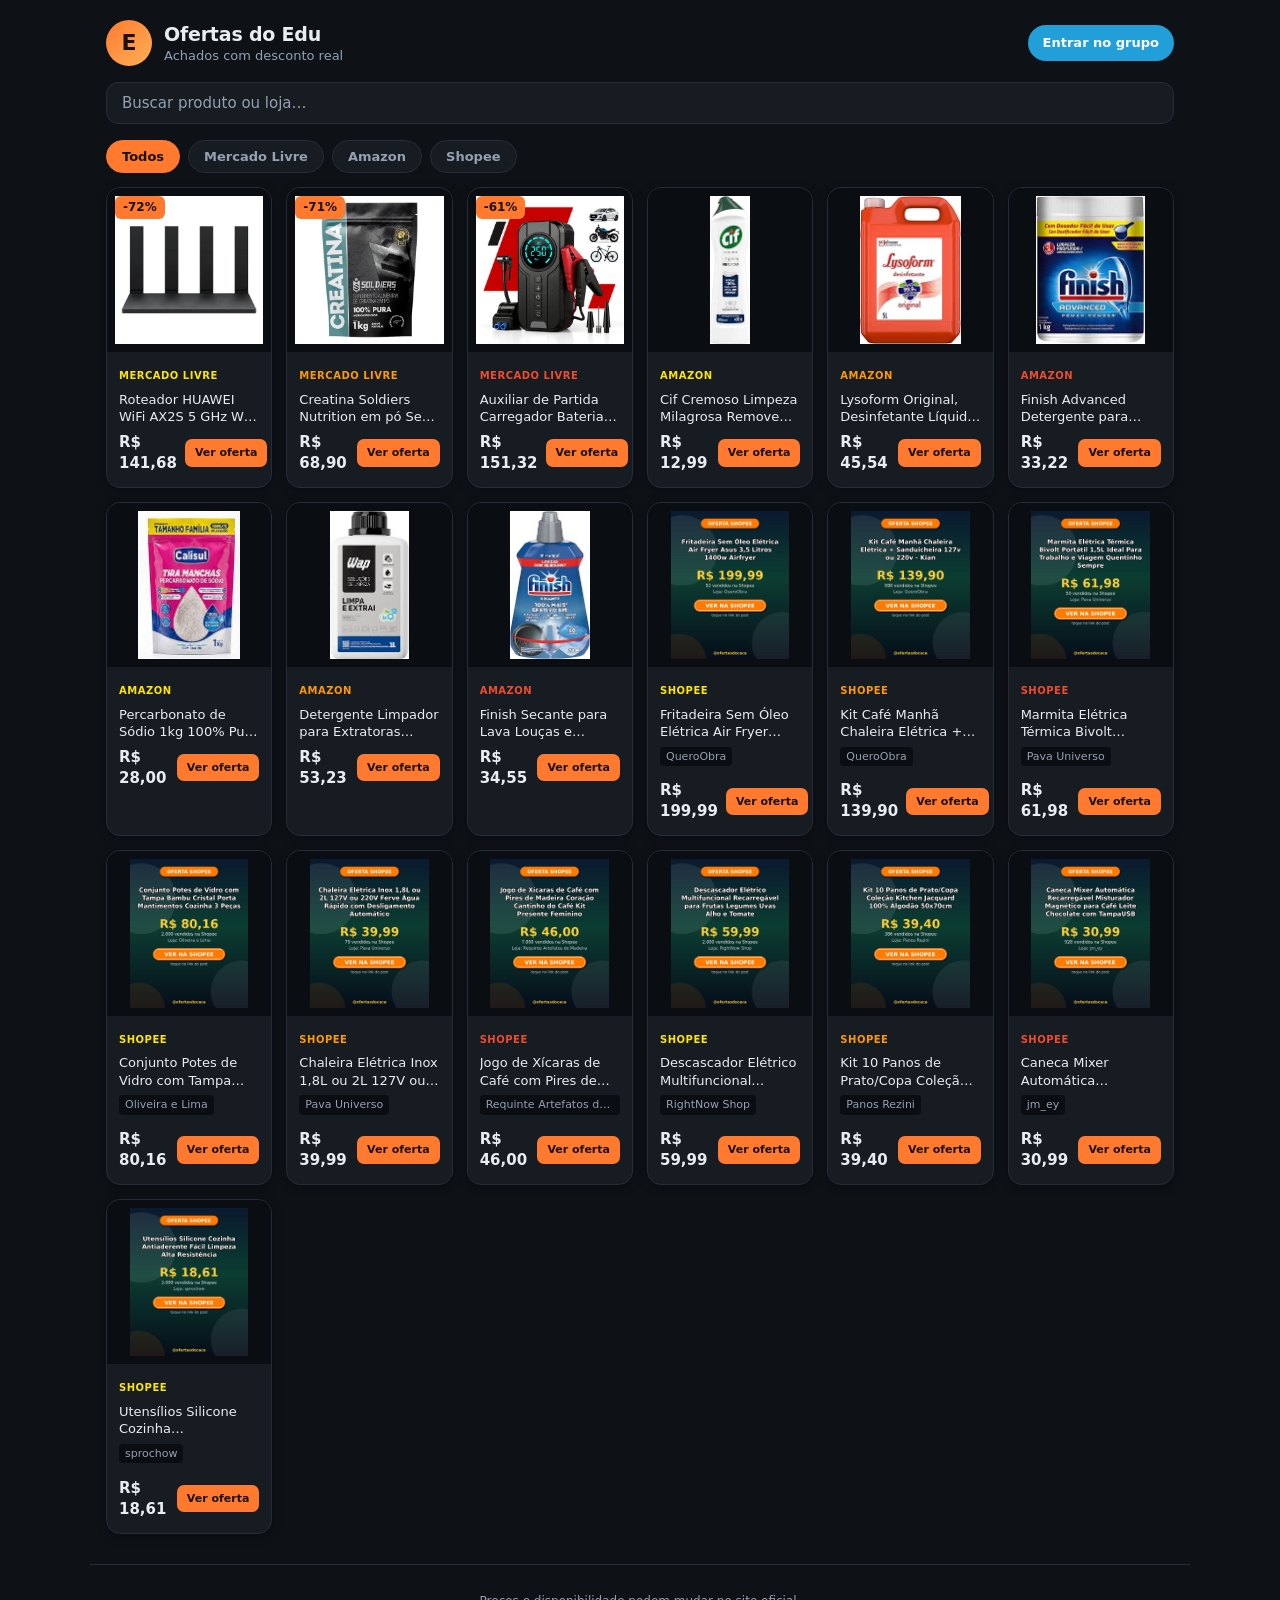
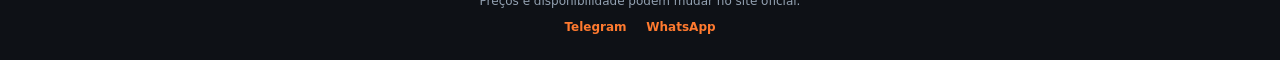
==== loja/index.html @ b826cf6c "loja: vitrine de ofertas com busca, desconto e capa de compartilhamento" ====
<!DOCTYPE html>
<html lang="pt-BR">
<head>
<meta charset="UTF-8">
<meta name="viewport" content="width=device-width, initial-scale=1, viewport-fit=cover">
<title>Ofertas do Edu</title>
<meta name="description" content="Vitrine de ofertas e links de afiliado.">
<meta property="og:title" content="Ofertas do Edu">
<meta property="og:description" content="Achados com desconto real, todo dia.">
<meta property="og:type" content="website">
<meta property="og:image" content="https://edulira1961.github.io/loja/capa.png">
<meta property="og:image:width" content="1200">
<meta property="og:image:height" content="630">
<meta name="twitter:card" content="summary_large_image">
<link rel="image_src" href="capa.png">
<link rel="stylesheet" href="style.css">
</head>
<body>

<header class="topo">
  <div class="marca">
    <div class="avatar">E</div>
    <div>
      <h1>Ofertas do Edu</h1>
      <p>Achados com desconto real</p>
    </div>
  </div>
  <a class="btn-telegram" href="https://t.me/ofertasdocaca_oficial" target="_blank" rel="noopener">
    Entrar no grupo
  </a>
</header>

<div class="busca">
  <input type="search" id="busca" placeholder="Buscar produto ou loja…"
         autocomplete="off" aria-label="Buscar produto">
</div>

<nav class="filtros" id="filtros">
  <button class="chip ativo" data-filtro="todos">Todos</button>
  <button class="chip" data-filtro="mercadolivre">Mercado Livre</button>
  <button class="chip" data-filtro="amazon">Amazon</button>
  <button class="chip" data-filtro="shopee">Shopee</button>
</nav>

<main id="grade" class="grade" aria-live="polite">
  <p class="carregando">Carregando ofertas…</p>
</main>

<p class="vazio" id="vazio" hidden>Nenhuma oferta nesse filtro.</p>

<footer class="rodape">
  <p>Preços e disponibilidade podem mudar no site oficial.</p>
  <p class="links">
    <a href="https://t.me/ofertasdocaca_oficial" target="_blank" rel="noopener">Telegram</a>
    <a href="https://wa.me/5583981629796" target="_blank" rel="noopener">WhatsApp</a>
  </p>
</footer>

<script>
const BADGE = { mercadolivre: "Mercado Livre", amazon: "Amazon", shopee: "Shopee" };
let produtos = [];
let filtro = "todos";
let termo = "";

const grade = document.getElementById("grade");
const vazio  = document.getElementById("vazio");
const campo  = document.getElementById("busca");

const normaliza = (s) => String(s || "").toLowerCase().normalize("NFD")
  .replace(/[\u0300-\u036f]/g, "");

const esc = (s) => String(s || "").replace(/[&<>"']/g, (c) => (
  { "&": "&amp;", "<": "&lt;", ">": "&gt;", '"': "&quot;", "'": "&#39;" }[c]
));

function card(p) {
  const badge = p.desconto > 0
    ? `<span class="desconto">-${p.desconto}%</span>` : "";
  const loja = p.loja ? `<span class="loja">${esc(p.loja)}</span>` : "";
  return `
  <article class="card">
    <a class="card-link" href="${esc(p.link)}" target="_blank" rel="noopener nofollow">
      <div class="foto">
        <img src="${esc(p.imagem)}" alt="${esc(p.titulo)}" loading="lazy"
             onerror="this.classList.add('sem-foto')">
        ${badge}
      </div>
      <div class="info">
        <span class="origem">${BADGE[p.origem] || esc(p.origem)}</span>
        <h2>${esc(p.titulo)}</h2>
        ${loja}
        <div class="comprar">
          ${p.preco ? `<strong>${esc(p.preco)}</strong>` : ""}
          <span class="ver">Ver oferta</span>
        </div>
      </div>
    </a>
  </article>`;
}

function render() {
  const termoLimpo = normaliza(termo.trim());
  const lista = produtos.filter((p) => {
    if (filtro !== "todos" && p.origem !== filtro) return false;
    if (!termoLimpo) return true;
    return normaliza(p.titulo + " " + (p.loja || "")).includes(termoLimpo);
  });

  grade.innerHTML = lista.length
    ? lista.map(card).join("")
    : '<p class="carregando">Nada encontrado. Tente outro termo.</p>';
  vazio.hidden = true;
}

let timer;
campo.addEventListener("input", () => {
  clearTimeout(timer);
  timer = setTimeout(() => {
    termo = campo.value;
    render();
  }, 140);
});

document.getElementById("filtros").addEventListener("click", (ev) => {
  const btn = ev.target.closest(".chip");
  if (!btn) return;
  document.querySelectorAll(".chip").forEach((c) => c.classList.remove("ativo"));
  btn.classList.add("ativo");
  filtro = btn.dataset.filtro;
  render();
  localStorage.setItem("filtro", filtro);
});

fetch("produtos.json", { cache: "no-cache" })
  .then((r) => {
    if (!r.ok) throw new Error(r.status);
    return r.json();
  })
  .then((d) => {
    produtos = Array.isArray(d) ? d : [];
    const salvo = localStorage.getItem("filtro");
    if (salvo) {
      filtro = salvo;
      document.querySelectorAll(".chip").forEach((c) =>
        c.classList.toggle("ativo", c.dataset.filtro === salvo));
    }
    render();
  })
  .catch(() => {
    grade.innerHTML =
      '<p class="carregando">Não foi possível carregar as ofertas.</p>';
  });
</script>

</body>
</html>
---- loja/style.css ----
:root {
  --bg: #0e1116;
  --card: #171b22;
  --card-hover: #1e242d;
  --txt: #e9edf2;
  --txt-fraco: #93a1b1;
  --borda: #262d38;
  --destaque: #ff7a2f;
  --ml: #ffe600;
  --amazon: #ff9900;
  --shopee: #ee4d2d;
  --raio: 14px;
  --sombra: 0 2px 10px rgba(0, 0, 0, .35);
}

* { box-sizing: border-box; margin: 0; padding: 0; }

body {
  background: var(--bg);
  color: var(--txt);
  font-family: system-ui, -apple-system, "Segoe UI", Roboto, Arial, sans-serif;
  line-height: 1.4;
  -webkit-font-smoothing: antialiased;
  padding-bottom: 24px;
}

a { color: inherit; text-decoration: none; }

/* ---------- topo ---------- */
.topo {
  display: flex;
  align-items: center;
  justify-content: space-between;
  gap: 12px;
  flex-wrap: wrap;
  padding: 20px 16px 16px;
  max-width: 1100px;
  margin: 0 auto;
}

.marca { display: flex; align-items: center; gap: 12px; }

.avatar {
  width: 46px;
  height: 46px;
  flex: 0 0 46px;
  border-radius: 50%;
  background: linear-gradient(135deg, var(--destaque), #ffb057);
  color: #1a1206;
  font-weight: 800;
  font-size: 22px;
  display: grid;
  place-items: center;
}

.marca h1 { font-size: 19px; font-weight: 700; letter-spacing: -.2px; }
.marca p  { font-size: 13px; color: var(--txt-fraco); }

.btn-telegram {
  background: #229ed9;
  color: #fff;
  font-size: 13px;
  font-weight: 600;
  padding: 9px 15px;
  border-radius: 999px;
  transition: filter .15s;
}
.btn-telegram:hover { filter: brightness(1.1); }

/* ---------- busca ---------- */
.busca {
  max-width: 1100px;
  margin: 0 auto;
  padding: 0 16px 12px;
}

.busca input {
  width: 100%;
  background: var(--card);
  color: var(--txt);
  border: 1px solid var(--borda);
  border-radius: 12px;
  padding: 11px 15px;
  font-size: 15px;
  font-family: inherit;
  outline: none;
  transition: border-color .15s;
}
.busca input::placeholder { color: var(--txt-fraco); }
.busca input:focus { border-color: var(--destaque); }
.busca input::-webkit-search-cancel-button { filter: invert(.6); }

/* ---------- filtros ---------- */
.filtros {
  display: flex;
  gap: 8px;
  overflow-x: auto;
  padding: 4px 16px 14px;
  max-width: 1100px;
  margin: 0 auto;
  scrollbar-width: none;
}
.filtros::-webkit-scrollbar { display: none; }

.chip {
  flex: 0 0 auto;
  background: var(--card);
  color: var(--txt-fraco);
  border: 1px solid var(--borda);
  border-radius: 999px;
  padding: 8px 15px;
  font-size: 13px;
  font-weight: 600;
  font-family: inherit;
  cursor: pointer;
  transition: all .15s;
}
.chip.ativo { background: var(--destaque); border-color: var(--destaque); color: #1a1206; }
.chip:not(.ativo):hover { color: var(--txt); border-color: var(--destaque); }

/* ---------- grade ---------- */
.grade {
  display: grid;
  grid-template-columns: repeat(auto-fill, minmax(165px, 1fr));
  gap: 14px;
  padding: 0 16px;
  max-width: 1100px;
  margin: 0 auto;
}

.card {
  background: var(--card);
  border: 1px solid var(--borda);
  border-radius: var(--raio);
  overflow: hidden;
  box-shadow: var(--sombra);
  transition: transform .15s, border-color .15s;
}
.card:hover { transform: translateY(-3px); border-color: var(--destaque); }

.card-link { display: block; }

.foto {
  position: relative;
  aspect-ratio: 1 / 1;
  background: #0a0d12;
  overflow: hidden;
}
.foto img {
  width: 100%;
  height: 100%;
  object-fit: contain;
  padding: 8px;
  transition: transform .2s;
}
.card:hover .foto img { transform: scale(1.05); }
.foto img.sem-foto { opacity: .18; }

.desconto {
  position: absolute;
  top: 8px;
  left: 8px;
  background: var(--destaque);
  color: #1a1206;
  font-size: 12px;
  font-weight: 800;
  padding: 3px 8px;
  border-radius: 6px;
}

.info { padding: 11px 12px 13px; }

.origem {
  font-size: 10px;
  font-weight: 700;
  text-transform: uppercase;
  letter-spacing: .5px;
  color: var(--txt-fraco);
}
.card:nth-child(3n+1) .origem { color: var(--ml); }
.card:nth-child(3n+2) .origem { color: var(--amazon); }
.card:nth-child(3n)   .origem { color: var(--shopee); }

.info h2 {
  font-size: 13px;
  font-weight: 500;
  line-height: 1.35;
  margin: 5px 0 6px;
  display: -webkit-box;
  -webkit-line-clamp: 2;
  -webkit-box-orient: vertical;
  overflow: hidden;
  min-height: 35px;
}

.loja {
  display: inline-block;
  font-size: 11px;
  color: var(--txt-fraco);
  background: #0a0d12;
  border-radius: 4px;
  padding: 2px 6px;
  margin-bottom: 8px;
  max-width: 100%;
  overflow: hidden;
  text-overflow: ellipsis;
  white-space: nowrap;
}

.comprar {
  display: flex;
  align-items: center;
  justify-content: space-between;
  gap: 8px;
}
.comprar strong { font-size: 15px; color: var(--txt); }

.ver {
  background: var(--destaque);
  color: #1a1206;
  font-size: 11px;
  font-weight: 700;
  padding: 6px 10px;
  border-radius: 7px;
  white-space: nowrap;
}

/* ---------- estados ---------- */
.carregando, .vazio {
  color: var(--txt-fraco);
  font-size: 14px;
  text-align: center;
  padding: 40px 16px;
  max-width: 1100px;
  margin: 0 auto;
}

/* ---------- rodape ---------- */
.rodape {
  text-align: center;
  color: var(--txt-fraco);
  font-size: 12px;
  padding: 28px 16px 0;
  border-top: 1px solid var(--borda);
  margin: 30px auto 0;
  max-width: 1100px;
}
.rodape .links { margin-top: 10px; }
.rodape a {
  color: var(--destaque);
  font-weight: 600;
  margin: 0 8px;
}

@media (max-width: 380px) {
  .grade { grid-template-columns: repeat(2, 1fr); gap: 10px; }
  .ver { font-size: 10px; padding: 5px 8px; }
}
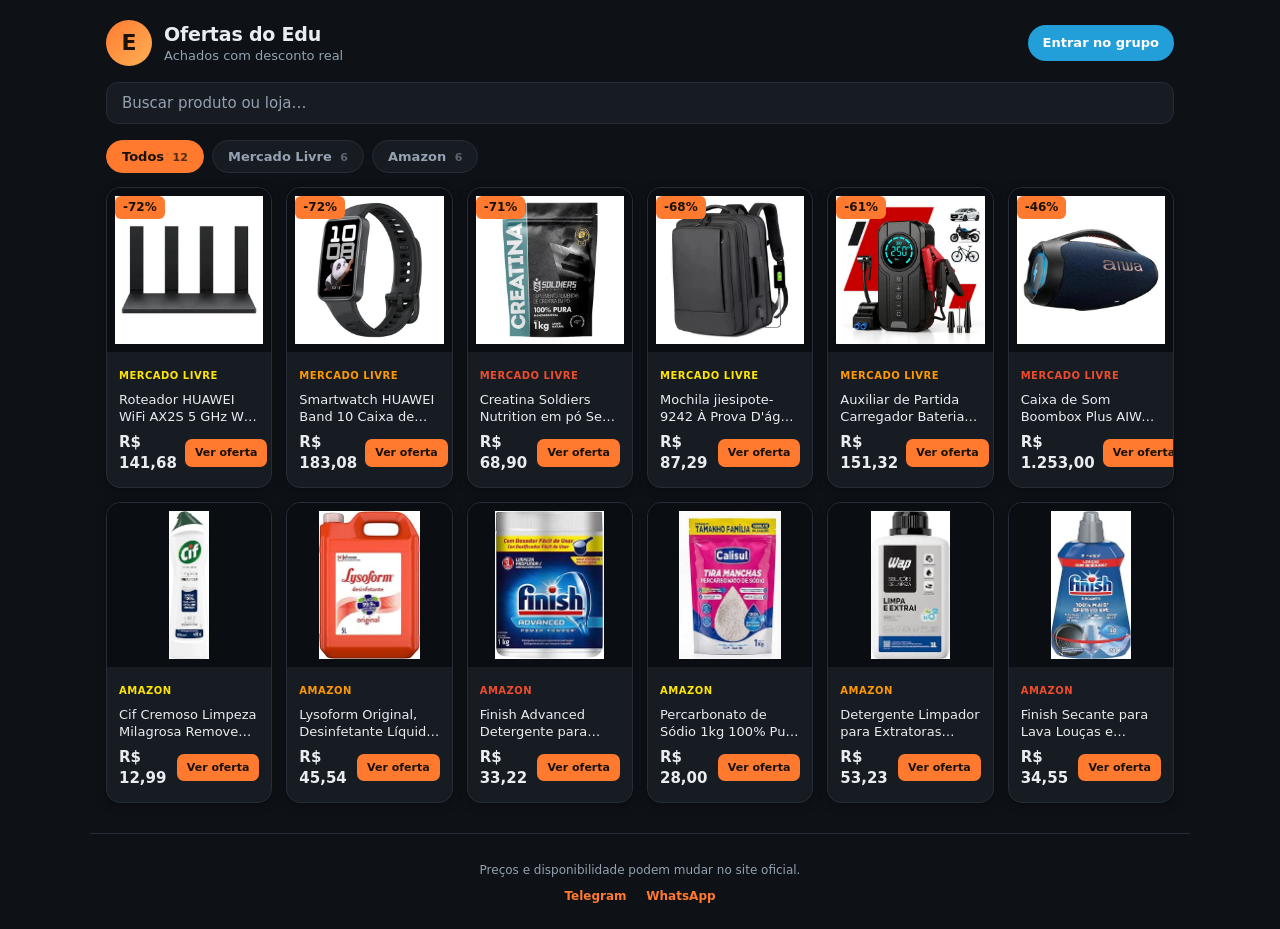
==== commit 7e2a29b8: "loja: remove Shopee (foto real indisponivel) e filtros dinamicos" ====
--- a/loja/index.html
+++ b/loja/index.html
@@ -35,12 +35,7 @@
          autocomplete="off" aria-label="Buscar produto">
 </div>
 
-<nav class="filtros" id="filtros">
-  <button class="chip ativo" data-filtro="todos">Todos</button>
-  <button class="chip" data-filtro="mercadolivre">Mercado Livre</button>
-  <button class="chip" data-filtro="amazon">Amazon</button>
-  <button class="chip" data-filtro="shopee">Shopee</button>
-</nav>
+<nav class="filtros" id="filtros"></nav>
 
 <main id="grade" class="grade" aria-live="polite">
   <p class="carregando">Carregando ofertas…</p>
@@ -138,12 +133,22 @@
   })
   .then((d) => {
     produtos = Array.isArray(d) ? d : [];
+    // monta os chips so com as origens que existem no catalogo
+    const origens = [...new Set(produtos.map((p) => p.origem))].filter(
+      (o) => BADGE[o]
+    );
     const salvo = localStorage.getItem("filtro");
-    if (salvo) {
-      filtro = salvo;
-      document.querySelectorAll(".chip").forEach((c) =>
-        c.classList.toggle("ativo", c.dataset.filtro === salvo));
-    }
+    if (salvo && salvo !== "todos" && !origens.includes(salvo)) filtro = "todos";
+    document.getElementById("filtros").innerHTML = ["todos", ...origens]
+      .map((o) => {
+        const total = o === "todos"
+          ? produtos.length
+          : produtos.filter((p) => p.origem === o).length;
+        const ativo = filtro === o ? " ativo" : "";
+        return `<button class="chip${ativo}" data-filtro="${o}">` +
+               `${o === "todos" ? "Todos" : BADGE[o]} <b>${total}</b></button>`;
+      })
+      .join("");
     render();
   })
   .catch(() => {
--- a/loja/style.css
+++ b/loja/style.css
@@ -91,6 +91,13 @@
 .busca input::-webkit-search-cancel-button { filter: invert(.6); }
 
 /* ---------- filtros ---------- */
+.chip b {
+  font-weight: 700;
+  opacity: .55;
+  margin-left: 4px;
+  font-size: .85em;
+}
+.chip.ativo b { opacity: .75; }
 .filtros {
   display: flex;
   gap: 8px;
